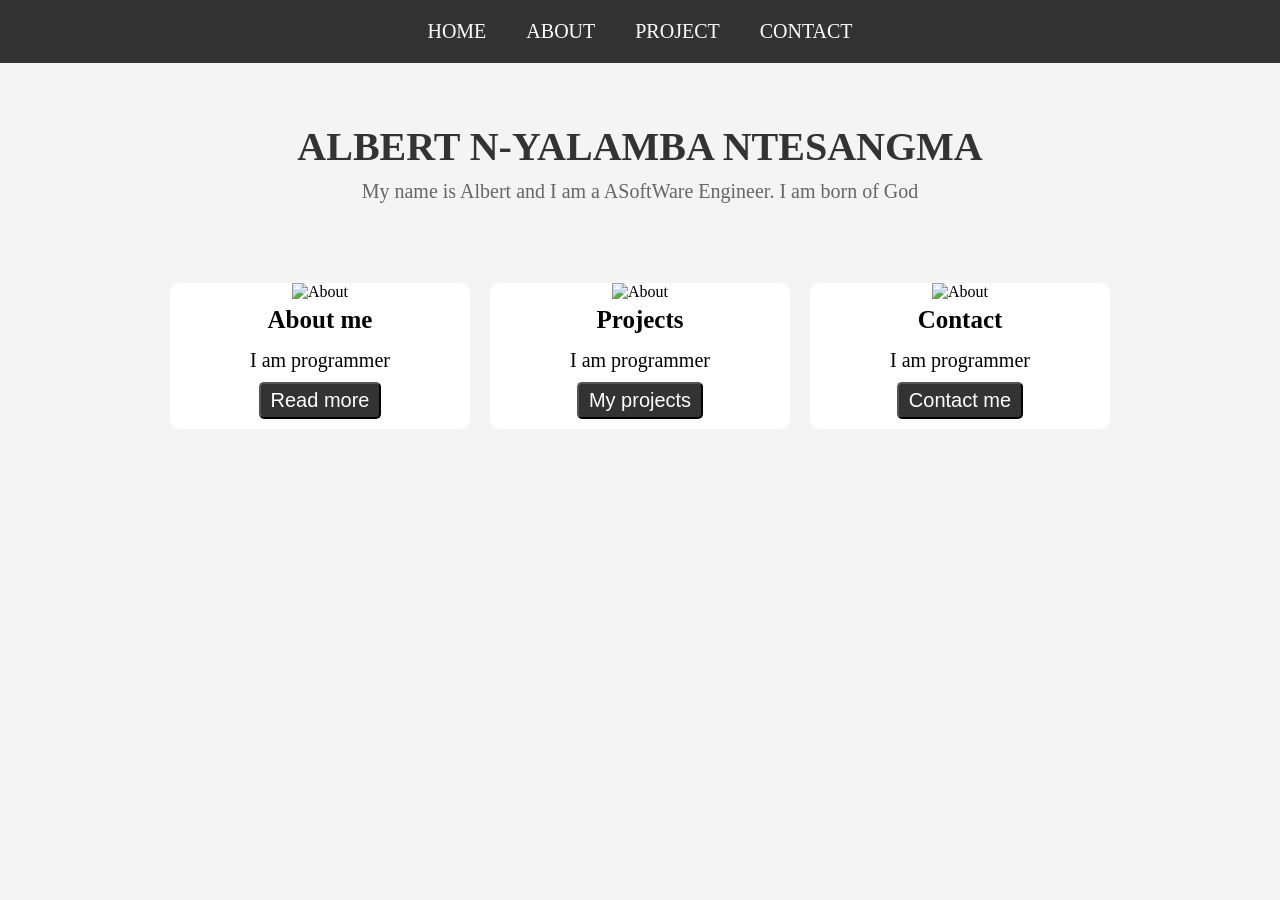
==== index.html @ dc478051 "Add files via upload" ====
<!DOCTYPE html>
<html lang="en">
<head>
  <meta charset="UTF-8">
  <meta name="viewport" content="width=device-width, initial-scale=1.0">
  <title>Document</title>
  <link rel="stylesheet" href="style.css">
</head>
<body>
<nav>
<ul>
  <li><a href="index.html">HOME</a></li>
  <li><a href="about.html">ABOUT</a></li>
  <li><a href="project.html">PROJECT</a></li>
  <li><a href="contact.html">CONTACT</a></li>
</ul>
</nav>
<section class="hero">
<h1>
  ALBERT N-YALAMBA NTESANGMA
</h1>
<p>
  My name is Albert and I am a ASoftWare Engineer.
  I am born of God
</p>
</section>

<section class="cards">
  <div class="card">
    <img src="C:\Users\DELL\Desktop\Classic\portfolio\images\albert1.png" alt="About">
   <h3>
    About me
   </h3>
   <p>
    I am programmer
   </p>
   <button>
    Read more
   </button>
  </div>

  <div class="card">
    <img src="C:\Users\DELL\Desktop\Classic\portfolio\images\albert2.jpg" alt="About">
   <h3>
    Projects
   </h3>
   <p>
    I am programmer
   </p>
   <button>
    My projects
   </button>
  </div>

  <div class="card">
    <img src="C:\Users\DELL\Desktop\Classic\portfolio\images\albert3.jpeg" alt="About">
   <h3>
    Contact
   </h3>
   <p>
    I am programmer
   </p>
   <button>
    Contact me
   </button>
  </div>
</section>

  
</body>
</html>
---- style.css ----
*{
  padding: 0;
  margin: 0;
  
}
body{
  background-color: #f4f4f4;
  /* background-color: #fff; */
}

nav{
  background-color: #333;
  padding: 20px;
}

nav ul{
list-style: none;
display: flex;
justify-content: center;
}

nav ul li{
  margin: 0 20px;
}
nav ul li a{
  color: #fff;
  text-decoration: none;
  font-size: 20px;
  
}

nav ul li a:hover{
  color: gold;
  margin-left: 5px; 
  transition: 0.5s;
}

.hero{
  /* background-color: #f333; */
  text-align: center;
  padding: 60px 20px;
}

.hero h1{
  color: #333;
  font-size: 40px;
}

.hero p{
  color: #666;
  font-size: 20px;
  margin-top: 10px;
}

.cards{
  display: flex;
  justify-content: center;
  padding: 20px;
  /* background-color: #666; */
  gap: 20px;
}

.card{
  border-radius: 10px;
  overflow: hidden;
  text-align: center;
  background-color: white;
  width: 300px;

}

.card img{
  width: 100%;
  height: 200px;
}

.card h3{
  padding: 5px;
  font-size: 25px;

}

.card p{
  font-size: 20px;
  padding: 10px;
}

.card button{
  padding: 5px 10px;
  justify-content: center;
  margin-bottom: 10px;
  color: white;
  background-color: #333;
  font-size: 20px;
  border-radius: 5px;

}

.card button:hover{
  cursor: pointer;
  background-color: gold;
  color: #111;
  font-size: 20px;
  border: solid 2px;
  transition: 0.5s;
  margin-right: 8px;
}
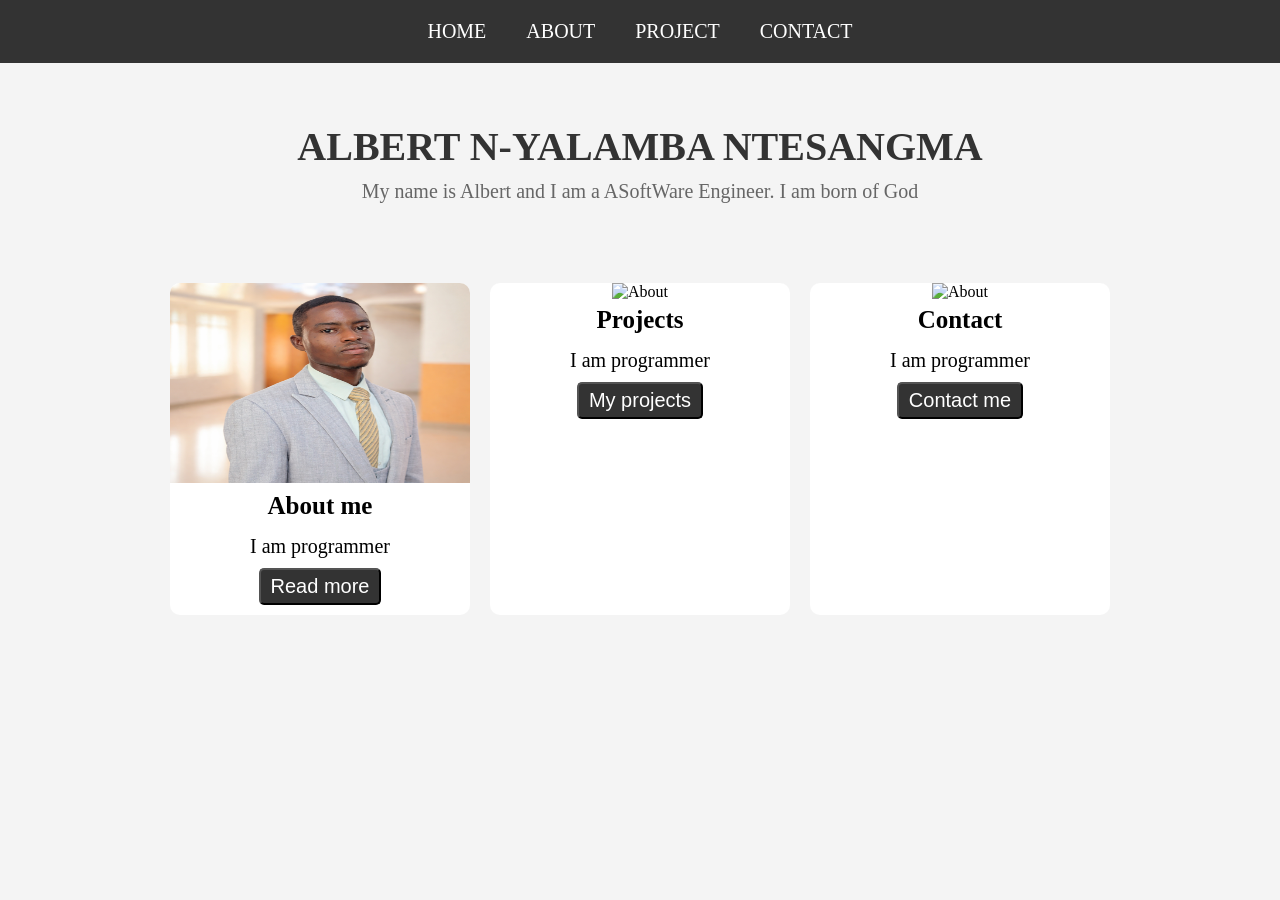
==== commit d1f87bba: "Update index.html" ====
--- a/index.html
+++ b/index.html
@@ -27,7 +27,7 @@
 
 <section class="cards">
   <div class="card">
-    <img src="C:\Users\DELL\Desktop\Classic\portfolio\images\albert1.png" alt="About">
+    <img src="/images/albert1.png" alt="About">
    <h3>
     About me
    </h3>
@@ -68,4 +68,4 @@
 
   
 </body>
-</html>+</html>
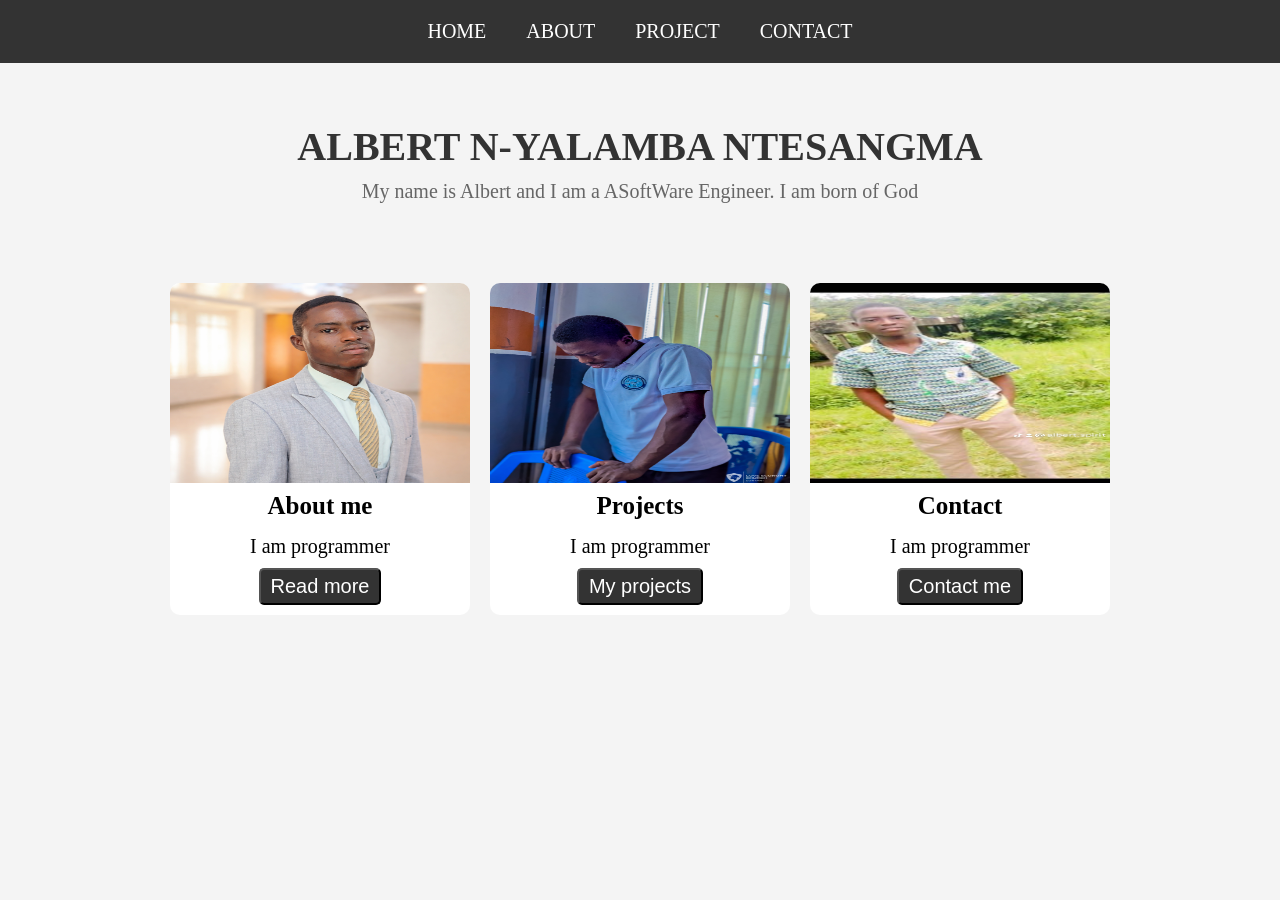
==== commit f4fcf1a0: "Fix HTML structure and update image paths" ====
--- a/index.html
+++ b/index.html
@@ -27,7 +27,7 @@
 
 <section class="cards">
   <div class="card">
-    <img src="/images/albert1.png" alt="About">
+    <img src="images/albert1.png" alt="About">
    <h3>
     About me
    </h3>
@@ -40,7 +40,7 @@
   </div>
 
   <div class="card">
-    <img src="C:\Users\DELL\Desktop\Classic\portfolio\images\albert2.jpg" alt="About">
+    <img src="images/albert2.jpg" alt="About">
    <h3>
     Projects
    </h3>
@@ -53,7 +53,7 @@
   </div>
 
   <div class="card">
-    <img src="C:\Users\DELL\Desktop\Classic\portfolio\images\albert3.jpeg" alt="About">
+    <img src="images/albert3.jpeg" alt="About">
    <h3>
     Contact
    </h3>
--- a/style.css
+++ b/style.css
@@ -58,6 +58,7 @@
   padding: 20px;
   /* background-color: #666; */
   gap: 20px;
+  flex-wrap:wrap;
 }
 
 .card{
@@ -104,4 +105,4 @@
   border: solid 2px;
   transition: 0.5s;
   margin-right: 8px;
-}+}
